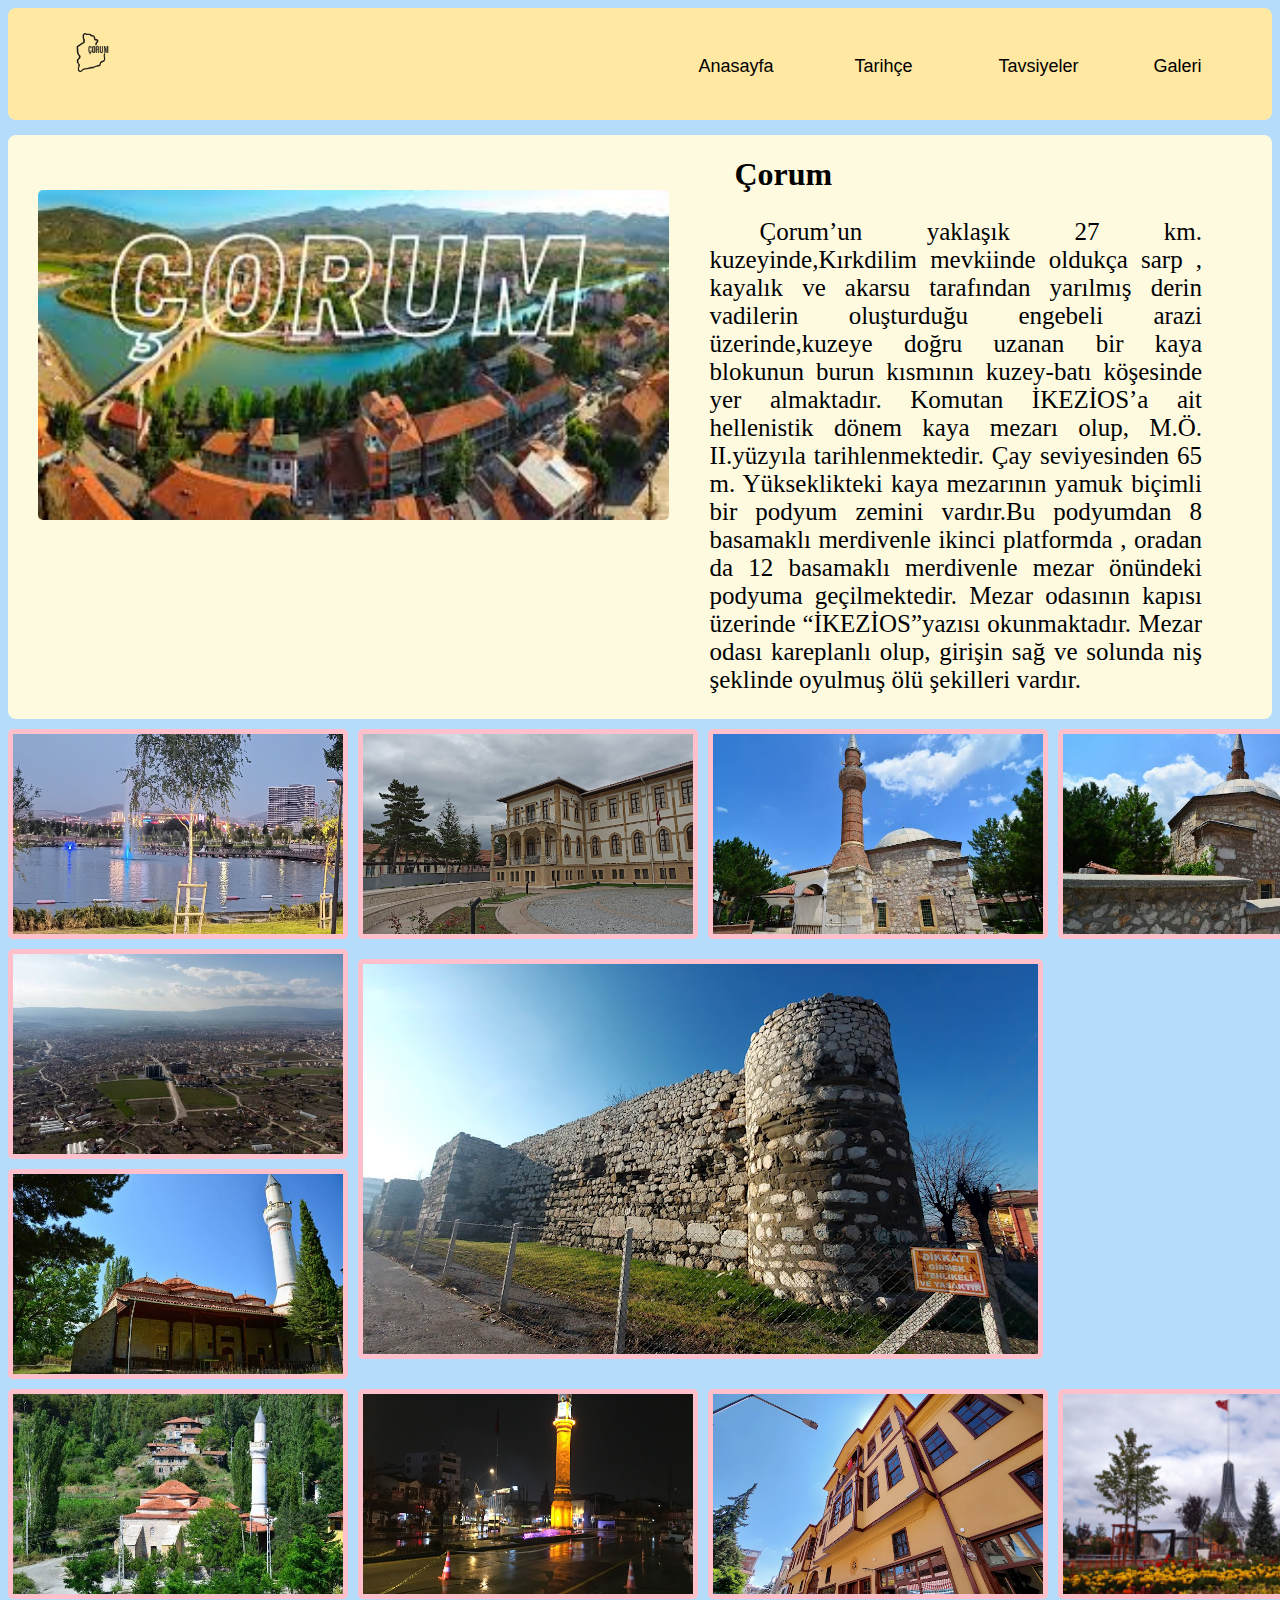
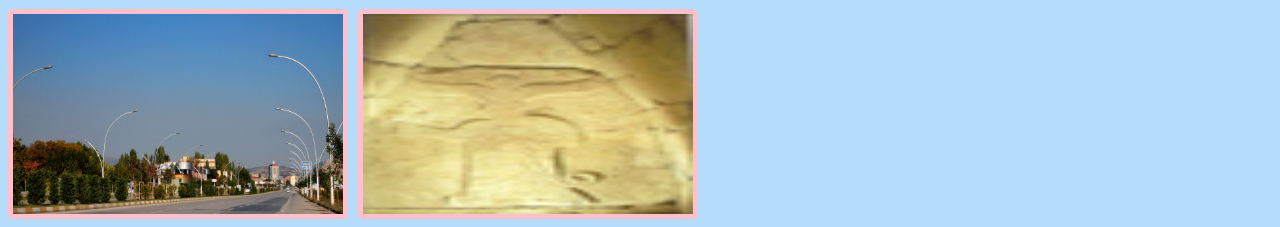
==== index.html @ 213d4223 "zirvedebırakıyorum" ====
<!DOCTYPE html>
<html lang="en">
<head>
    <meta charset="UTF-8">
    <meta name="viewport" content="width=device-width, initial-scale=1.0">
    <title>Çorum</title>
    <link rel="stylesheet" href="style.css">
</head>
<body class="container">
    <header class="header">

        <a class="logo" href="#">
            <img src="images/seffafcorum.png" alt="">
        </a>

        <ul class="menu">
            <button><a id="anasayfa" href="">Anasayfa</a></button>
            <button><a id="tarih" href="">Tarihçe</a></button>
            <button><a href="">Tavsiyeler</a></button>
            <button><a href="">Galeri</a></button>
        </ul>

    </header>

    <div class="ilkkisim">
        <img src="images/corumilk.jpeg" alt="">
        <div class="yazi">
            <h1>Çorum</h1>
            <p>
                Çorum’un yaklaşık 27 km. kuzeyinde,Kırkdilim mevkiinde oldukça sarp , 
                kayalık ve akarsu tarafından yarılmış derin vadilerin oluşturduğu engebeli 
                arazi üzerinde,kuzeye doğru uzanan bir kaya blokunun burun kısmının kuzey-batı 
                köşesinde yer almaktadır. Komutan İKEZİOS’a ait hellenistik dönem kaya mezarı olup,
                M.Ö. II.yüzyıla tarihlenmektedir. Çay seviyesinden 65 m. Yükseklikteki kaya mezarının 
                yamuk biçimli bir podyum zemini vardır.Bu podyumdan 8 basamaklı merdivenle ikinci platformda ,
                oradan da 12 basamaklı merdivenle mezar önündeki podyuma geçilmektedir.
                Mezar odasının kapısı üzerinde “İKEZİOS”yazısı okunmaktadır. Mezar odası kareplanlı olup,
                girişin sağ ve solunda niş şeklinde oyulmuş ölü şekilleri vardır.
            </p>
        </div>
    </div>

    <div class="galeri">
        <img src="images/kale.jpg" alt=""  id="item1">
        <img src="images/kentPark.jpg" alt="" class="galeriItems" id="item2">
        <img src="images/muze1.jpg" alt="" class="galeriItems" id="item3">
        <img src="images/resim1.jpeg" alt="" class="galeriItems" id="item4">
        <img src="images/resim2.jpeg" alt="" class="galeriItems" id="item5">
        <img src="images/resim3.jpeg" alt="" class="galeriItems" id="item6">
        <img src="images/resim4.jpeg" alt="" class="galeriItems" id="item7">
        <img src="images/resim5.jpeg" alt="" class="galeriItems" id="item8">
        <img src="images/saatkulesi.jpg" alt="" class="galeriItems" id="item9">
        <img src="images/velipasahani.jpg" alt="" class="galeriItems" id="item10">
        <img src="images/sehir1.png" alt="" class="galeriItems" id="item11">
        <img src="images/sehir2.png" alt="" class="galeriItems" id="item12">
        <img src="images/hitit.png" alt="" class="galeriItems" id="item13">

    </div>

</body>
</html>
---- style.css ----
.container{
    grid-template: 3,5,1fr;
    /* background-color: #FFE8A1; */
    background-color: #B5DDFB;

}

/* --------------- HEADER KISMI --------------- */

.header{
    /* inline veya inline block yaptığımda logo ile menuleri yanyana getiremediğim için flex kullanmayı tercih ettim */
    display: grid;
    grid-template: 3,1,1fr;
    padding: 15px;
    /* background-color: #B5DDFB; */
    background-color: #FFE8A1;

    border-radius: 8px;
}

.logo{
    /* flex-direction: column; */
    /* flex-direction: start; */
    /* flex-grow: 50%; */
    grid-column: 1/2;
    padding-left: 50px;
    /* padding-top: 25px; */

    
}

.logo img{
    width: 17%;
    height: auto;
    padding-top: 10px;
}

/* .logo :hover{
    height: auto;
    width: 25%;
} */



/* .logo :hover{
    border: 5px solid black;
    border-radius: 25px;
} */


.menu{
    display: flex;
    gap: 0;
    /* list-style-type: none; */
    /* flex-grow: 50%; */
    grid-column-start: 2;
    position: relative;
    /* padding-left: 0; */
    /* margin: 0; */
    /* margin-top: 25px;
    margin-left: 150px; */
    padding-top: 5px;
    padding-left: 350px;
}

#tarih{
    padding-left: 6px;
}



.menu button{
    height: 45px;
    width: 150px;
    border: 5px solid transparent;
    background-color: inherit;
}

.menu button :hover{
    background-color: #A8D5BA;
    /* border-color:  azure; */
    font-size: x-large;
    text-shadow: 2px 2px gray;
}

.menu a{
    text-decoration: none;
    /* border: 45px solid transparent; */
    border-right: 35px solid transparent;
    border-left: 35px solid transparent;
    border-top: 48px solid transparent;
    border-bottom: 43px solid transparent;
    transition: all 1s ease;
    color: black;
    font-size: large;
}




/* --------------- BODY NİN İLK KISMI --------------- */



.ilkkisim{
    display: flex;
    gap: 10px;
    margin-top: 15px;
    background-color: #fefae0;
    border-radius: 8px;
}

.ilkkisim p{
    text-align: justify;
    text-indent: 50px;
    padding-right: 70px;
    padding-left: 25px;
    padding-top: 0;
    font-size: 25px;
}

.ilkkisim h1{
    padding-left: 50px;
    padding-bottom: 0;
}

.ilkkisim img{
    padding: 5px;
    margin-top: 50px;
    margin-left: 25px;
    border-radius: 10px;
    height: 330px;
    width: auto;
}


/* --------------- GALERİ KISMI --------------- */

.galeri{
    padding-top: 10px;
    display: grid;
    grid-template: 3,5,1fr;
    gap: 10px;
    
}

.galeri img{
    height: 200px;
    width: 330px;
    border: 5px solid pink;
    border-radius: 5px;
}

#item1{
    grid-column: 2 / span 3;
    grid-row: 2 / span 2;
    height: auto;
    width: auto;
    /* padding-top: 50px; */
    margin-top: 10px;
}
























/* BURASI KULLANILMIYOR NAVBARI LİSTE İLE YAPAMADIM İSTEDİĞİM GİBİ BUTONLARLA YAPIYORUM */

/* .menu li{
    display: inline; */
    /* margin-left: 50px; */
    /* padding: 7px; */
    /* padding: 0; */
    /* padding-top: 15px;
    padding-bottom: 15px; */
    /* margin: 0; */
    /* border: 5px solid black;
    background-color: aquamarine;
    margin: 25px 0px ;
    padding: 25px 0px ;
} */

/* .menu li :hover , :active{
    background-color: purple;
} */
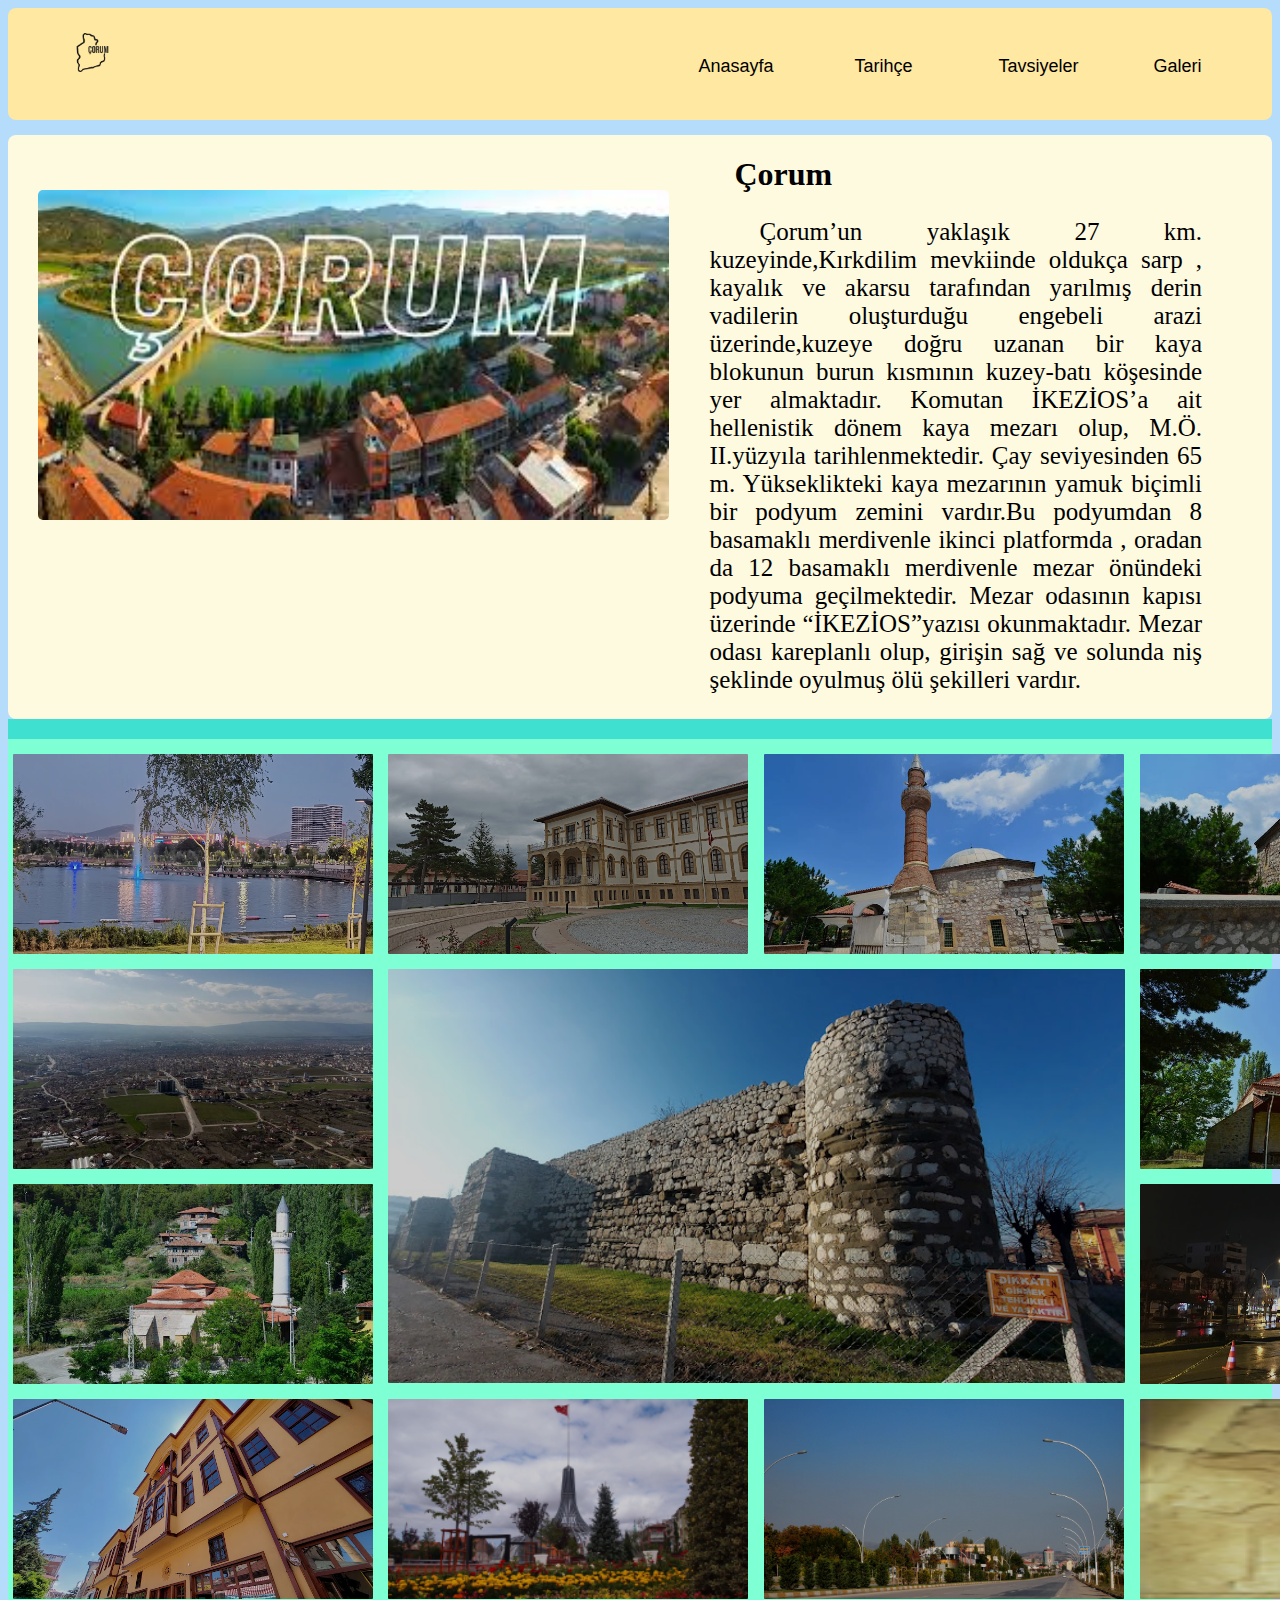
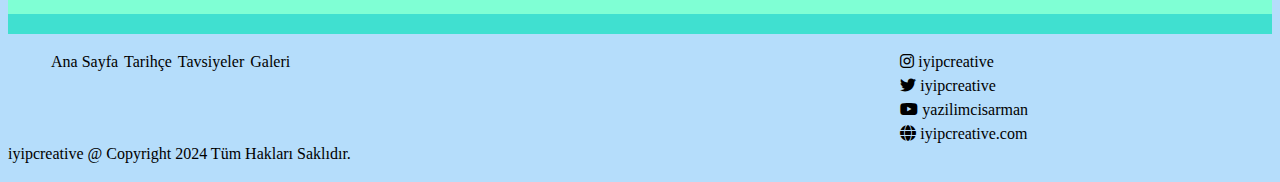
==== commit b07a3d33: "guncelleme" ====
--- a/index.html
+++ b/index.html
@@ -5,6 +5,7 @@
     <meta name="viewport" content="width=device-width, initial-scale=1.0">
     <title>Çorum</title>
     <link rel="stylesheet" href="style.css">
+    <link href="https://cdnjs.cloudflare.com/ajax/libs/font-awesome/6.0.0-beta3/css/all.min.css" rel="stylesheet">
 </head>
 <body class="container">
     <header class="header">
@@ -57,5 +58,42 @@
 
     </div>
 
+
+    <footer class="footer">
+
+
+        <div class="copyright">
+            <p>iyipcreative @ Copyright 2024 Tüm Hakları Saklıdır.</p>
+        </div>
+
+        <div class="navigation">
+
+            <ul class="navLinks">
+                <li id="link1"><a href="">Ana Sayfa</a></li>
+                <li id="link2"><a href="">Tarihçe</a></li>
+                <li id="link3"><a href="">Tavsiyeler</a></li>
+                <li id="link4"><a href="">Galeri</a></li>
+            </ul>
+
+        </div>
+
+        <div class="social">
+
+            <ul class="socialLinks">
+                <li id="soItem1"><a href=""><i class="fa-brands fa-instagram"></i> iyipcreative</a></li>
+                <li id="soItem2"><a href=""><i class="fa-brands fa-twitter"></i> iyipcreative</a></li>
+                <li id="soItem3"><a href=""><i class="fa-brands fa-youtube"></i> yazilimcisarman</a></li>
+                <li id="soItem4"><a href=""><i class="fa-solid fa-globe"></i> iyipcreative.com</a></li>
+            </ul>
+        </div>
+
+
+
+
+
+
+    </footer>
+
+
 </body>
 </html>--- a/style.css
+++ b/style.css
@@ -2,7 +2,6 @@
     grid-template: 3,5,1fr;
     /* background-color: #FFE8A1; */
     background-color: #B5DDFB;
-
 }
 
 /* --------------- HEADER KISMI --------------- */
@@ -136,37 +135,113 @@
 
 /* --------------- GALERİ KISMI --------------- */
 
+
 .galeri{
+    grid-column: 1 / span 3fr;
+    grid-template-rows: 3 / span 1fr;
+    display: grid;
+    grid-template-columns: 1fr 1fr 1fr 1fr;
+    grid-template-rows: 1fr 1fr 1fr 1fr;
+    gap: 5px;
     padding-top: 10px;
+    border-top: 20px solid turquoise;
+    border-bottom: 20px solid turquoise;
+    padding-bottom: 10px;
+    background-color: aquamarine;
+}
+
+#item1{
+    grid-column: 2 / span 2;
+    grid-row: 2 / span 2;
+    height: 414px;
+    width: 737px;
+    align-self: stretch;
+    border: 5px solid transparent;
+    border-radius: 6px;
+    filter: brightness(0.80);
+}
+
+#item1:hover{
+    border-color: black !important ;
+    filter: brightness(1.5);
+}
+
+.galeriItems {
+    height: 200px;
+    width: 360px;
+    border: 5px solid transparent;
+    border-radius: 6px;
+    filter: brightness(0.80);
+
+}
+
+.galeriItems:hover{
+    border-color: black !important;
+    filter: brightness(1.5);
+    /* grid-column: 2 / span 2;
+    grid-row: 2 / span 2;
+    height: 414px;
+    width: 737px;
+    align-self: stretch; */
+}
+
+
+
+
+
+
+/* FOOTER KISMI */
+
+.footer{
+    grid-template-columns: 1 / 3fr;
     display: grid;
-    grid-template: 3,5,1fr;
+    grid-template: 
+            "a a b" 40px
+            "a a b" 40px
+            "c c c" 40px / 1fr 1fr 1fr;
     gap: 10px;
-    
-}
-
-.galeri img{
-    height: 200px;
-    width: 330px;
-    border: 5px solid pink;
-    border-radius: 5px;
-}
-
-#item1{
-    grid-column: 2 / span 3;
-    grid-row: 2 / span 2;
-    height: auto;
-    width: auto;
-    /* padding-top: 50px; */
-    margin-top: 10px;
-}
-
-
-
-
-
-
-
-
+}
+
+.copyright{
+    grid-area: 4 / 1 / 3 / 4;
+    align-self: center ;    
+}
+
+.navigation{
+    grid-area: 1 / 1 / 3 / 3;
+}
+
+.social{
+    grid-area: 1 / 3 / 3 / 4;
+}
+
+.navLinks{
+    list-style-type: none;
+    display: flex;      
+}
+
+.socialLinks{
+    list-style-type: none;
+}
+
+.navLinks li{
+    border: 3px solid transparent;
+}
+
+.socialLinks li{
+    border: 3px solid transparent;
+    /* justify-items: center; */
+}
+
+.navLinks a{
+    text-decoration: none;
+    color: black;
+}
+
+.socialLinks a{
+    text-decoration: none;
+    color: black;
+}
 
 
 
